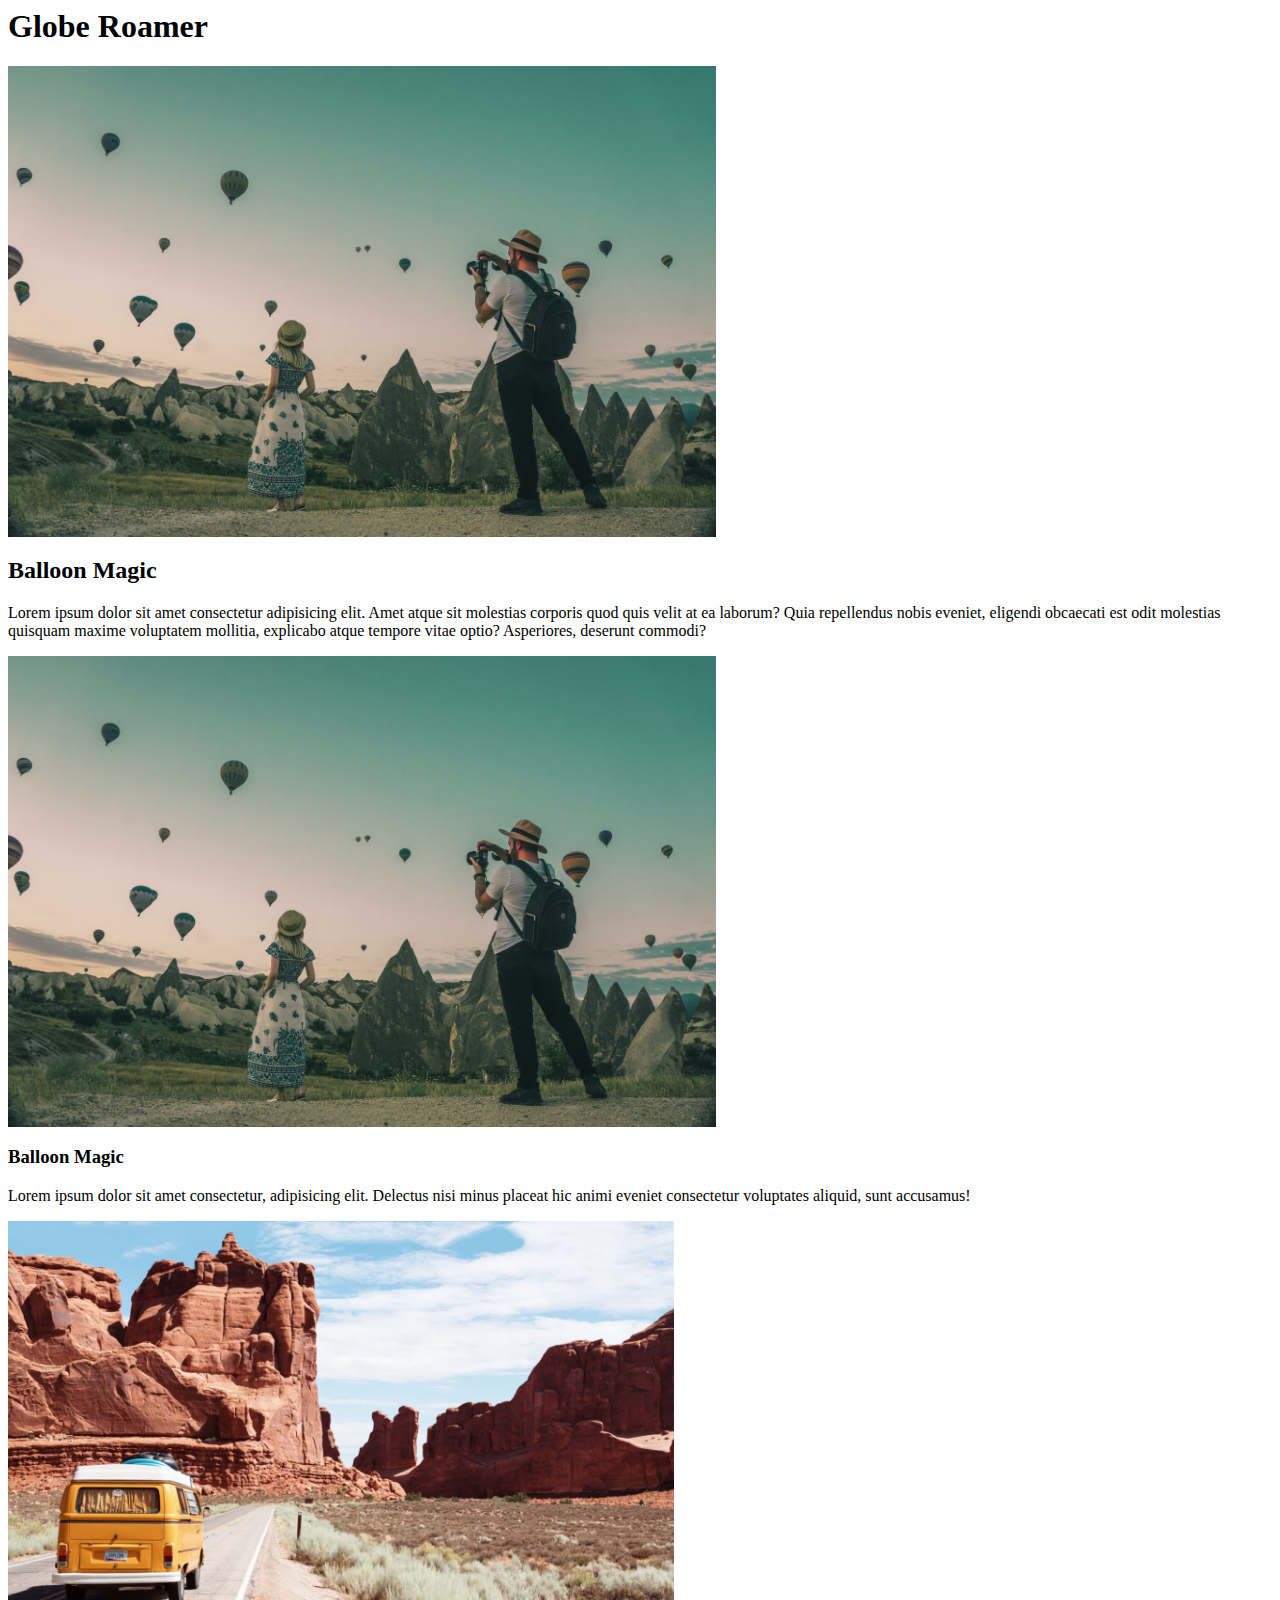
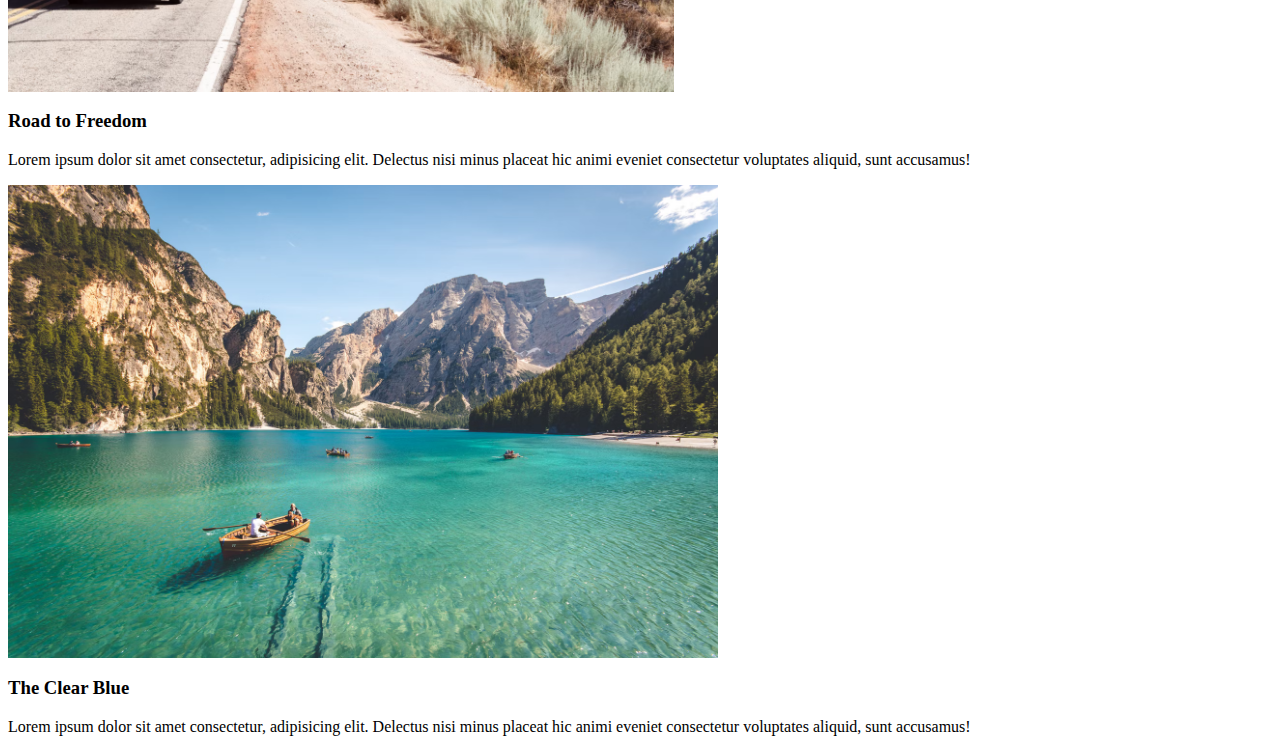
==== practice/grid-multi-column/grid_multi_column.html @ 3f74ab7b "css" ====
<html lang="en">
<head>
  <meta charset="UTF-8">
  <meta http-equiv="X-UA-Compatible" content="IE=edge">
  <meta name="viewport" content="width=device-width, initial-scale=1.0">
  <!-- <link rel="stylesheet" href="styles.css"> -->
  <title>Multi-Column Blog Layout</title>
</head>
<body>
  <header>
    <h1>Globe Roamer</h1>
  </header>
  <main class="grid-container">
    <article class="featured">
      <img src="imgs/1.png" alt="featured img">
      <div>
        <h2>Balloon Magic</h2>
        <p>Lorem ipsum dolor sit amet consectetur adipisicing elit. Amet atque sit molestias corporis quod quis velit at ea laborum? Quia repellendus nobis eveniet, eligendi obcaecati est odit molestias quisquam maxime voluptatem mollitia, explicabo atque tempore vitae optio? Asperiores, deserunt commodi?</p>
      </div>
    </article>
    <article>
      <img src="imgs/1.png" alt="article img">
      <div>
        <h3>Balloon Magic</h3>
        <p>Lorem ipsum dolor sit amet consectetur, adipisicing elit. Delectus nisi minus placeat hic animi eveniet consectetur voluptates aliquid, sunt accusamus!</p>
      </div>
    </article>
    <article>
      <img src="imgs/2.png" alt="article img">
      <div>
        <h3>Road to Freedom</h3>
        <p>Lorem ipsum dolor sit amet consectetur, adipisicing elit. Delectus nisi minus placeat hic animi eveniet consectetur voluptates aliquid, sunt accusamus!</p>
      </div>
    </article>
    <article>
      <img src="imgs/3.png" alt="article img">
      <div>
        <h3>The Clear Blue</h3>
        <p>Lorem ipsum dolor sit amet consectetur, adipisicing elit. Delectus nisi minus placeat hic animi eveniet consectetur voluptates aliquid, sunt accusamus!</p>
      </div>
    </article>
  </main>
</body>
</html>
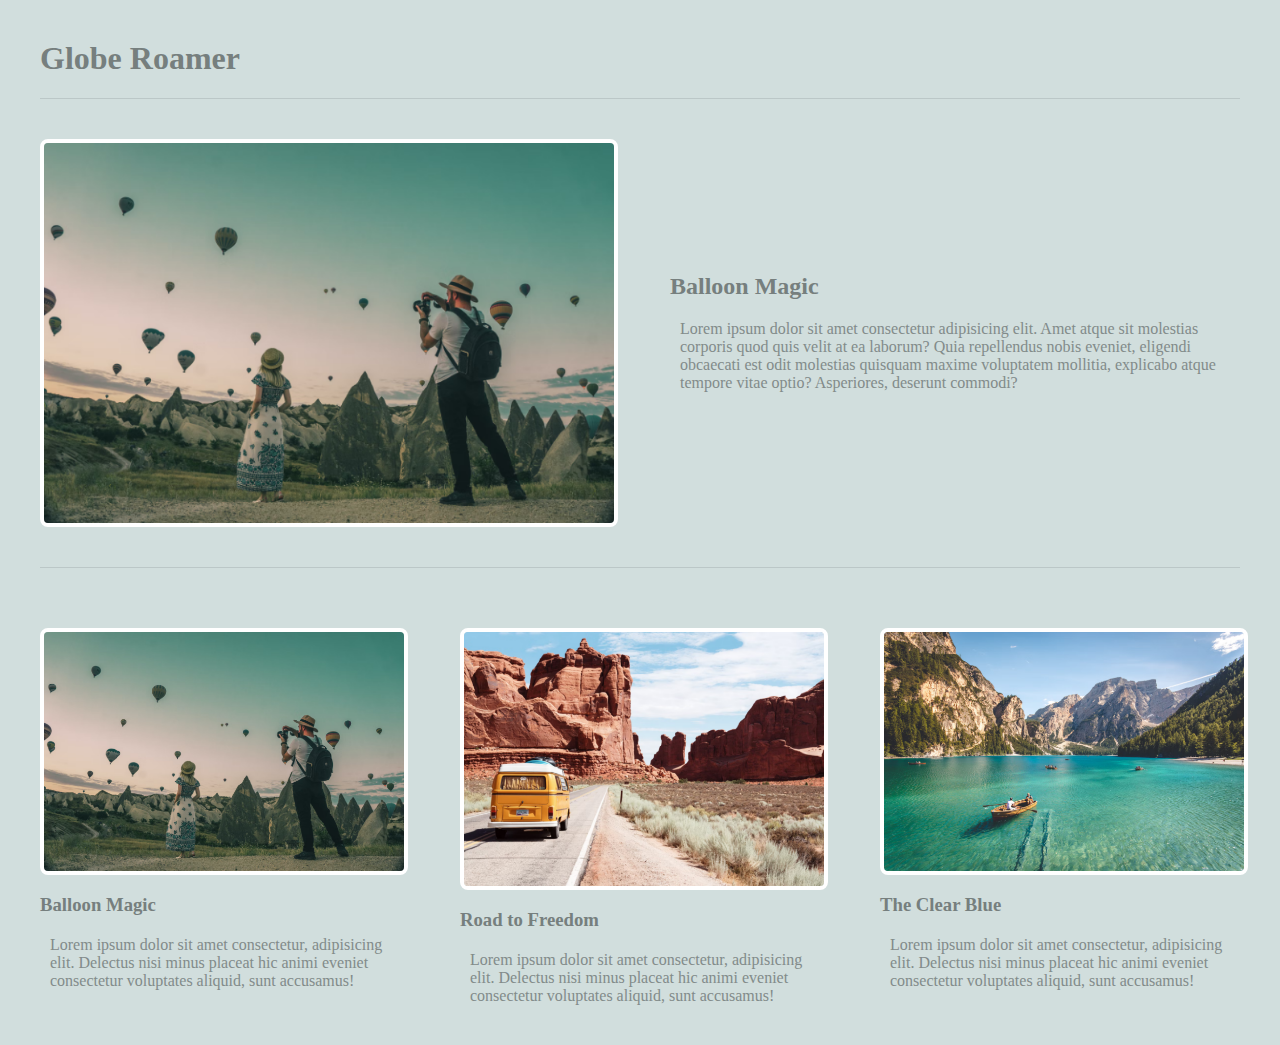
==== commit 8351d3d7: "upload grid practice 2 dan 3" ====
--- a/practice/grid-multi-column/grid_multi_column.html
+++ b/practice/grid-multi-column/grid_multi_column.html
@@ -3,7 +3,7 @@
   <meta charset="UTF-8">
   <meta http-equiv="X-UA-Compatible" content="IE=edge">
   <meta name="viewport" content="width=device-width, initial-scale=1.0">
-  <!-- <link rel="stylesheet" href="styles.css"> -->
+  <link rel="stylesheet" href="styles.css">
   <title>Multi-Column Blog Layout</title>
 </head>
 <body>
--- a/practice/grid-multi-column/styles.css
+++ b/practice/grid-multi-column/styles.css
@@ -0,0 +1,46 @@
+body {
+    margin: 20px;
+    background-color: #d1dedd;
+}
+
+h1, h2, h3 {
+    color: #767f7e;
+}
+
+p {
+    color: #828b8a;
+}
+
+header {
+    width: 1200px;
+    margin: 40px auto;
+    border-bottom: 1px solid #bbc7c7;
+}
+
+.grid-container {
+    display: grid;
+    grid-template-columns: 1fr 1fr 1fr;
+    gap: 60px;
+    max-width: 1200px;
+    margin: 20px auto;
+}
+
+article.featured {
+    grid-column: span 3;
+    display: grid;
+    grid-template-columns: 1fr 1fr;
+    gap: 60px;
+    align-items: center;
+    border-bottom: 1px solid #bbc7c7;
+    padding-bottom: 40px;
+}
+
+article img, article.featured img {
+    width: 100%;
+    border: 4px solid #fff;
+    border-radius: 8px;
+}
+
+article p, article.featured h3 {
+    margin: 20px 10px;
+}